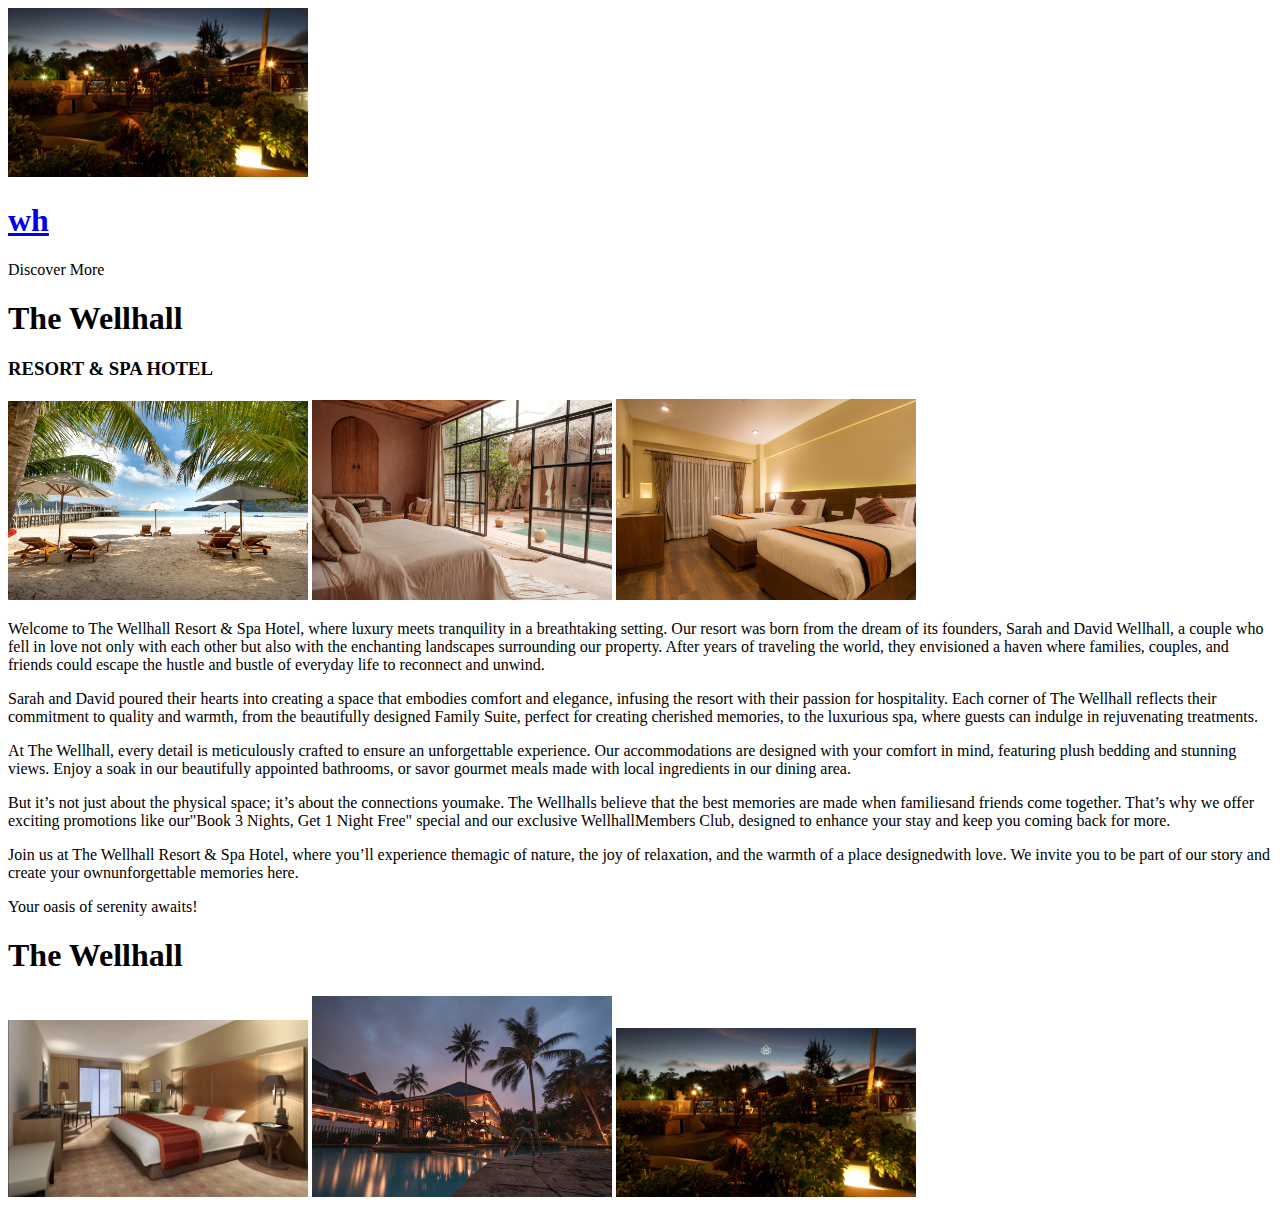
==== pages/learnmore.html @ 208e59b9 "Updated the html for the learn more page" ====
<!DOCTYPE html>
<html lang="en">
  <head>
    <meta charset="UTF-8" />
    <meta name="viewport" content="width=device-width, initial-scale=1.0" />
    <link rel="preconnect" href="https://fonts.googleapis.com" />
    <link rel="preconnect" href="https://fonts.gstatic.com" crossorigin />
    <link
      href="https://fonts.googleapis.com/css2?family=Cormorant+Garamond:ital,wght@0,300;0,400;0,500;0,600;0,700;1,300;1,400;1,500;1,600;1,700&family=Felipa&family=Fraunces:ital,opsz,wght@0,9..144,100..900;1,9..144,100..900&family=Milonga&family=Playfair+Display:ital,wght@0,400..900;1,400..900&family=UnifrakturMaguntia&display=swap"
      rel="stylesheet"
    />
    <link
      href="https://fonts.googleapis.com/css2?family=Fleur+De+Leah&family=Mea+Culpa&display=swap"
      rel="stylesheet"
    />
    <link rel="stylesheet" href="/styles/learnmore.css" />
    <link rel="icon" href="/imgs/favicon.ico" />
    <title>Learn More</title>
  </head>
  <body>
    <header>
      <img
        src="/imgs/learn more (8).png"
        alt=""
        class="main-image"
        width="300px"
      />
      <a href="#"><h1 class="wh-logo">wh</h1></a>
      <div class="hotel-name">
        <p class="welcome-header">Discover More</p>
        <h1 class="Wellhall">The Wellhall</h1>
        <h3 class="resort-header">RESORT & SPA HOTEL</h3>
      </div>
    </header>
    <div class="second-section">
      <aside class="second-section-left">
        <img class="image-one" src="/imgs/learn more (1).png" width="300px" />
        <img src="/imgs/learn more (2).png" class="image-two" width="300px" />
        <img src="/imgs/learn more (3).png" class="image-three" width="300px" />
      </aside>
      <div class="second-section-right">
        <p>
          Welcome to The Wellhall Resort & Spa Hotel, where luxury meets
          tranquility in a breathtaking setting. Our resort was born from the
          dream of its founders, Sarah and David Wellhall, a couple who fell in
          love not only with each other but also with the enchanting landscapes
          surrounding our property. After years of traveling the world, they
          envisioned a haven where families, couples, and friends could escape
          the hustle and bustle of everyday life to reconnect and unwind.
        </p>
        <p>
          Sarah and David poured their hearts into creating a space that
          embodies comfort and elegance, infusing the resort with their passion
          for hospitality. Each corner of The Wellhall reflects their commitment
          to quality and warmth, from the beautifully designed Family Suite,
          perfect for creating cherished memories, to the luxurious spa, where
          guests can indulge in rejuvenating treatments.
        </p>
        <p>
          At The Wellhall, every detail is meticulously crafted to ensure an
          unforgettable experience. Our accommodations are designed with your
          comfort in mind, featuring plush bedding and stunning views. Enjoy a
          soak in our beautifully appointed bathrooms, or savor gourmet meals
          made with local ingredients in our dining area.
        </p>
      </div>
    </div>
    <div class="third-section">
      <div class="third-section-left">
        <p>
          But it’s not just about the physical space; it’s about the connections
          youmake. The Wellhalls believe that the best memories are made when
          familiesand friends come together. That’s why we offer exciting
          promotions like our"Book 3 Nights, Get 1 Night Free" special and our
          exclusive WellhallMembers Club, designed to enhance your stay and keep
          you coming back for more.
        </p>
        <p>
          Join us at The Wellhall Resort & Spa Hotel, where you’ll experience
          themagic of nature, the joy of relaxation, and the warmth of a place
          designedwith love. We invite you to be part of our story and create
          your ownunforgettable memories here.
        </p>
        <p>Your oasis of serenity awaits!</p>
        <h1>The Wellhall</h1>
      </div>
      <aside class="third-section-right">
        <img src="/imgs/learn more (4).png" class="image-four" width="300px" />
        <img src="/imgs/learn more (5).png" class="image-five" width="300px" />
        <img src="/imgs/learn more (6).png" class="image-six" width="300px" />
      </aside>
    </div>
  </body>
</html>
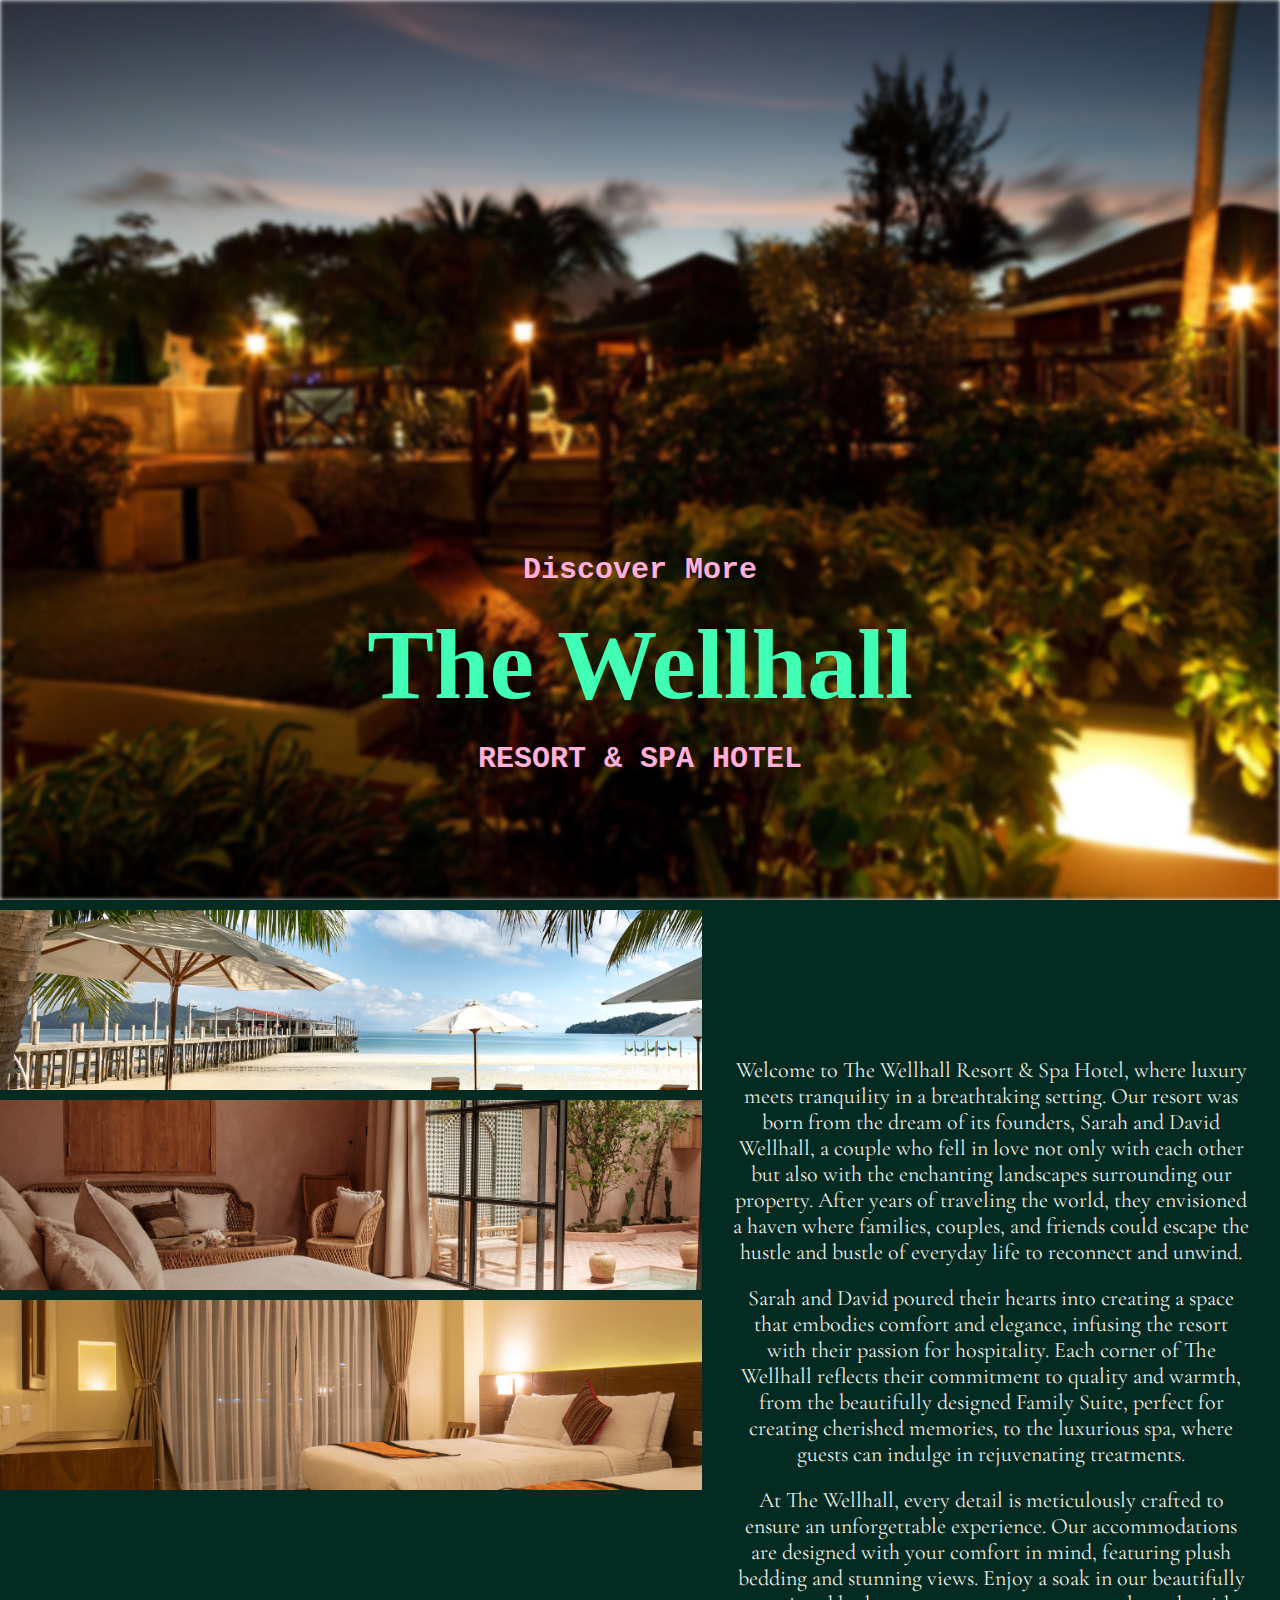
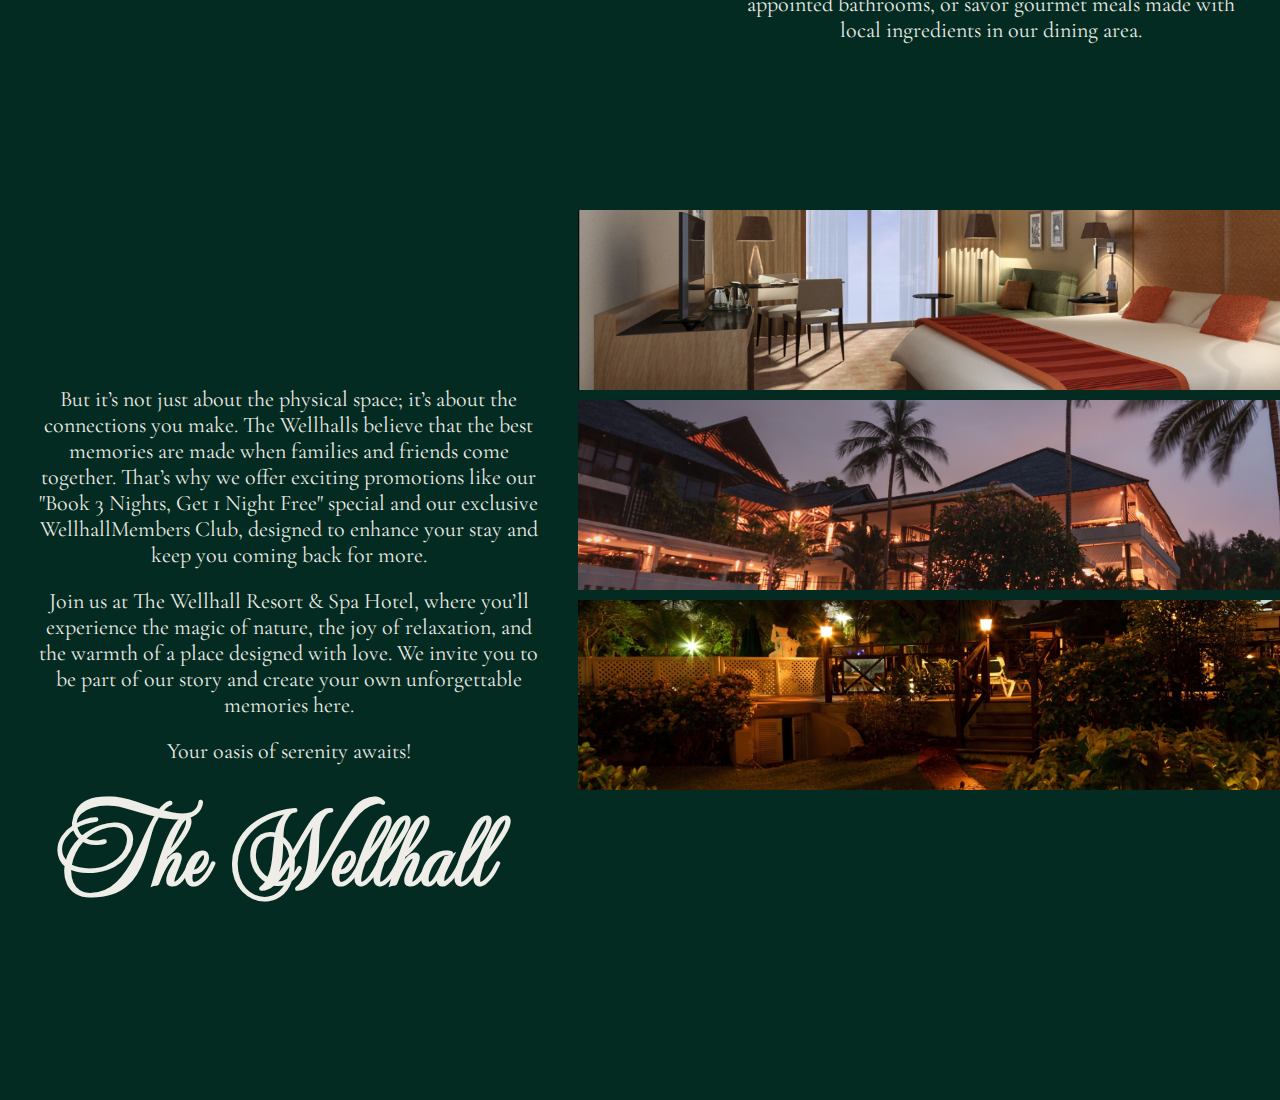
==== commit 2ad6f64e: "Styled the learn more page" ====
--- a/pages/learnmore.html
+++ b/pages/learnmore.html
@@ -19,24 +19,23 @@
   </head>
   <body>
     <header>
-      <img
-        src="/imgs/learn more (8).png"
-        alt=""
-        class="main-image"
-        width="300px"
-      />
-      <a href="#"><h1 class="wh-logo">wh</h1></a>
-      <div class="hotel-name">
-        <p class="welcome-header">Discover More</p>
-        <h1 class="Wellhall">The Wellhall</h1>
-        <h3 class="resort-header">RESORT & SPA HOTEL</h3>
+      <img src="/imgs/learn more (8).png" alt="" class="main-image" />
+      <div class="header-container">
+        <a class="wh-logo-a" href="/index.html" target="_blank"
+          ><h1 class="wh-logo">wh</h1></a
+        >
+        <div class="hotel-name">
+          <p class="welcome-header">Discover More</p>
+          <h1 class="Wellhall">The Wellhall</h1>
+          <h3 class="resort-header">RESORT & SPA HOTEL</h3>
+        </div>
       </div>
     </header>
     <div class="second-section">
       <aside class="second-section-left">
-        <img class="image-one" src="/imgs/learn more (1).png" width="300px" />
-        <img src="/imgs/learn more (2).png" class="image-two" width="300px" />
-        <img src="/imgs/learn more (3).png" class="image-three" width="300px" />
+        <img class="images image-one" src="/imgs/learn more (1).png" />
+        <img src="/imgs/learn more (2).png" class="images image-two" />
+        <img src="/imgs/learn more (3).png" class="images image-three" />
       </aside>
       <div class="second-section-right">
         <p>
@@ -69,25 +68,25 @@
       <div class="third-section-left">
         <p>
           But it’s not just about the physical space; it’s about the connections
-          youmake. The Wellhalls believe that the best memories are made when
-          familiesand friends come together. That’s why we offer exciting
-          promotions like our"Book 3 Nights, Get 1 Night Free" special and our
+          you make. The Wellhalls believe that the best memories are made when
+          families and friends come together. That’s why we offer exciting
+          promotions like our "Book 3 Nights, Get 1 Night Free" special and our
           exclusive WellhallMembers Club, designed to enhance your stay and keep
           you coming back for more.
         </p>
         <p>
           Join us at The Wellhall Resort & Spa Hotel, where you’ll experience
-          themagic of nature, the joy of relaxation, and the warmth of a place
-          designedwith love. We invite you to be part of our story and create
-          your ownunforgettable memories here.
+          the magic of nature, the joy of relaxation, and the warmth of a place
+          designed with love. We invite you to be part of our story and create
+          your own unforgettable memories here.
         </p>
-        <p>Your oasis of serenity awaits!</p>
+        <p class="oasis">Your oasis of serenity awaits!</p>
         <h1>The Wellhall</h1>
       </div>
       <aside class="third-section-right">
-        <img src="/imgs/learn more (4).png" class="image-four" width="300px" />
-        <img src="/imgs/learn more (5).png" class="image-five" width="300px" />
-        <img src="/imgs/learn more (6).png" class="image-six" width="300px" />
+        <img src="/imgs/learn more (4).png" class="images image-four" />
+        <img src="/imgs/learn more (5).png" class="images image-five" />
+        <img src="/imgs/learn more (6).png" class="images image-six" />
       </aside>
     </div>
   </body>
--- a/styles/learnmore.css
+++ b/styles/learnmore.css
@@ -0,0 +1,184 @@
+* {
+  font-family: Helvetica, sans-serif;
+  box-sizing: border-box;
+  overflow-x: hidden;
+  border: 0;
+  padding: 0;
+  margin: 0;
+}
+:root {
+  --main-colour: #032b22;
+  --darker-green: #00634d;
+  --lighter-green: #40ffb5;
+  --lighter-pink: #ffafda;
+  --off-white: #efede7;
+}
+/* Header Styling */
+header {
+  height: 100vh;
+  width: 100vw;
+}
+.main-image {
+  width: 100vw;
+  height: 100vh;
+  object-fit: cover;
+  position: relative;
+  left: 0;
+  right: 0;
+  filter: blur(2px);
+}
+.header-container {
+  position: relative;
+  top: -400px;
+}
+.wh-logo {
+  text-align: center;
+  width: 55px;
+  padding: 5px 2px;
+  border-radius: 50%;
+  border: 1px solid white;
+  display: block;
+  margin: 0 auto;
+  font-family: Cambria, Cochin, Georgia, Times, "Times New Roman", serif;
+  color: white;
+  position: relative;
+  bottom: 100px;
+}
+.wh-logo-a {
+  text-decoration: none;
+}
+.wh-logo:hover {
+  cursor: pointer;
+  box-shadow: 0 0 20px var(--off-white);
+  transform: scale(1.1);
+}
+.hotel-name {
+  display: flex;
+  flex-direction: column;
+  align-items: center;
+  color: white;
+}
+.welcome-header {
+  font-family: "Courier New", Courier, monospace;
+  padding-bottom: 20px;
+  font-size: 30px;
+  color: var(--lighter-pink);
+  font-weight: bold;
+}
+.Wellhall {
+  font-size: 100px;
+  font-family: "Times New Roman", Times, serif;
+  color: var(--lighter-green);
+}
+.resort-header {
+  font-family: "Courier New", Courier, monospace;
+  padding-top: 20px;
+  font-size: 30px;
+  color: var(--lighter-pink);
+}
+/* Second Section */
+.second-section {
+  height: 100vh;
+  width: 100vw;
+  display: flex;
+  background-color: #032b22;
+}
+.second-section-right {
+  width: 62%;
+  display: flex;
+  flex-direction: column;
+  justify-content: center;
+  align-items: center;
+  color: #efede7;
+}
+.second-section-right p {
+  display: block;
+  margin: 0 auto;
+  font-family: "Cormorant Garamond", Cambria, Cochin, Georgia, Times,
+    "Times New Roman", serif;
+  padding: 10px 30px;
+  font-size: 22px;
+  text-align: center;
+}
+.second-section-left {
+  display: flex;
+  flex-direction: column;
+  gap: 10px;
+}
+.images {
+  width: 965px;
+  height: 190px;
+  object-fit: cover;
+}
+.images:first-of-type {
+  padding-top: 10px;
+}
+/* Third Section */
+/* .third-section {
+  height: 100vh;
+  width: 100vw;
+  display: flex;
+  background-color: #032b22;
+}
+.third-section-left {
+  width: 62%;
+  display: flex;
+  flex-direction: column;
+  justify-content: center;
+  align-items: center;
+  color: #efede7;
+}
+.third-section-left p {
+  display: block;
+  margin: 0 auto;
+  font-family: "Cormorant Garamond", Cambria, Cochin, Georgia, Times,
+    "Times New Roman", serif;
+  padding: 10px 30px;
+  font-size: 22px;
+  text-align: center;
+  color: #efede7;
+} */
+.third-section {
+  height: 100vh;
+  width: 100vw;
+  display: flex;
+  background-color: #032b22;
+}
+.third-section-left {
+  width: 62%;
+  display: flex;
+  flex-direction: column;
+  justify-content: center;
+  align-items: center;
+  color: #efede7;
+}
+.third-section-left h1 {
+  font-family: "Mea Culpa", Cambria, Cochin, Georgia, Times, "Times New Roman",
+    serif;
+  font-size: 100px;
+  padding-top: 10px;
+  padding-right: 30px;
+}
+.third-section-left p {
+  display: block;
+  margin: 0 auto;
+  font-family: "Cormorant Garamond", Cambria, Cochin, Georgia, Times,
+    "Times New Roman", serif;
+  padding: 10px 30px;
+  font-size: 22px;
+  text-align: center;
+}
+.third-section-right {
+  display: flex;
+  flex-direction: column;
+  gap: 10px;
+}
+.third-section-right img {
+  padding-right: 10px;
+}
+.oasis:hover {
+  cursor: pointer;
+  transform: scale(1.2);
+  color: #ffafda;
+  font-style: italic;
+}
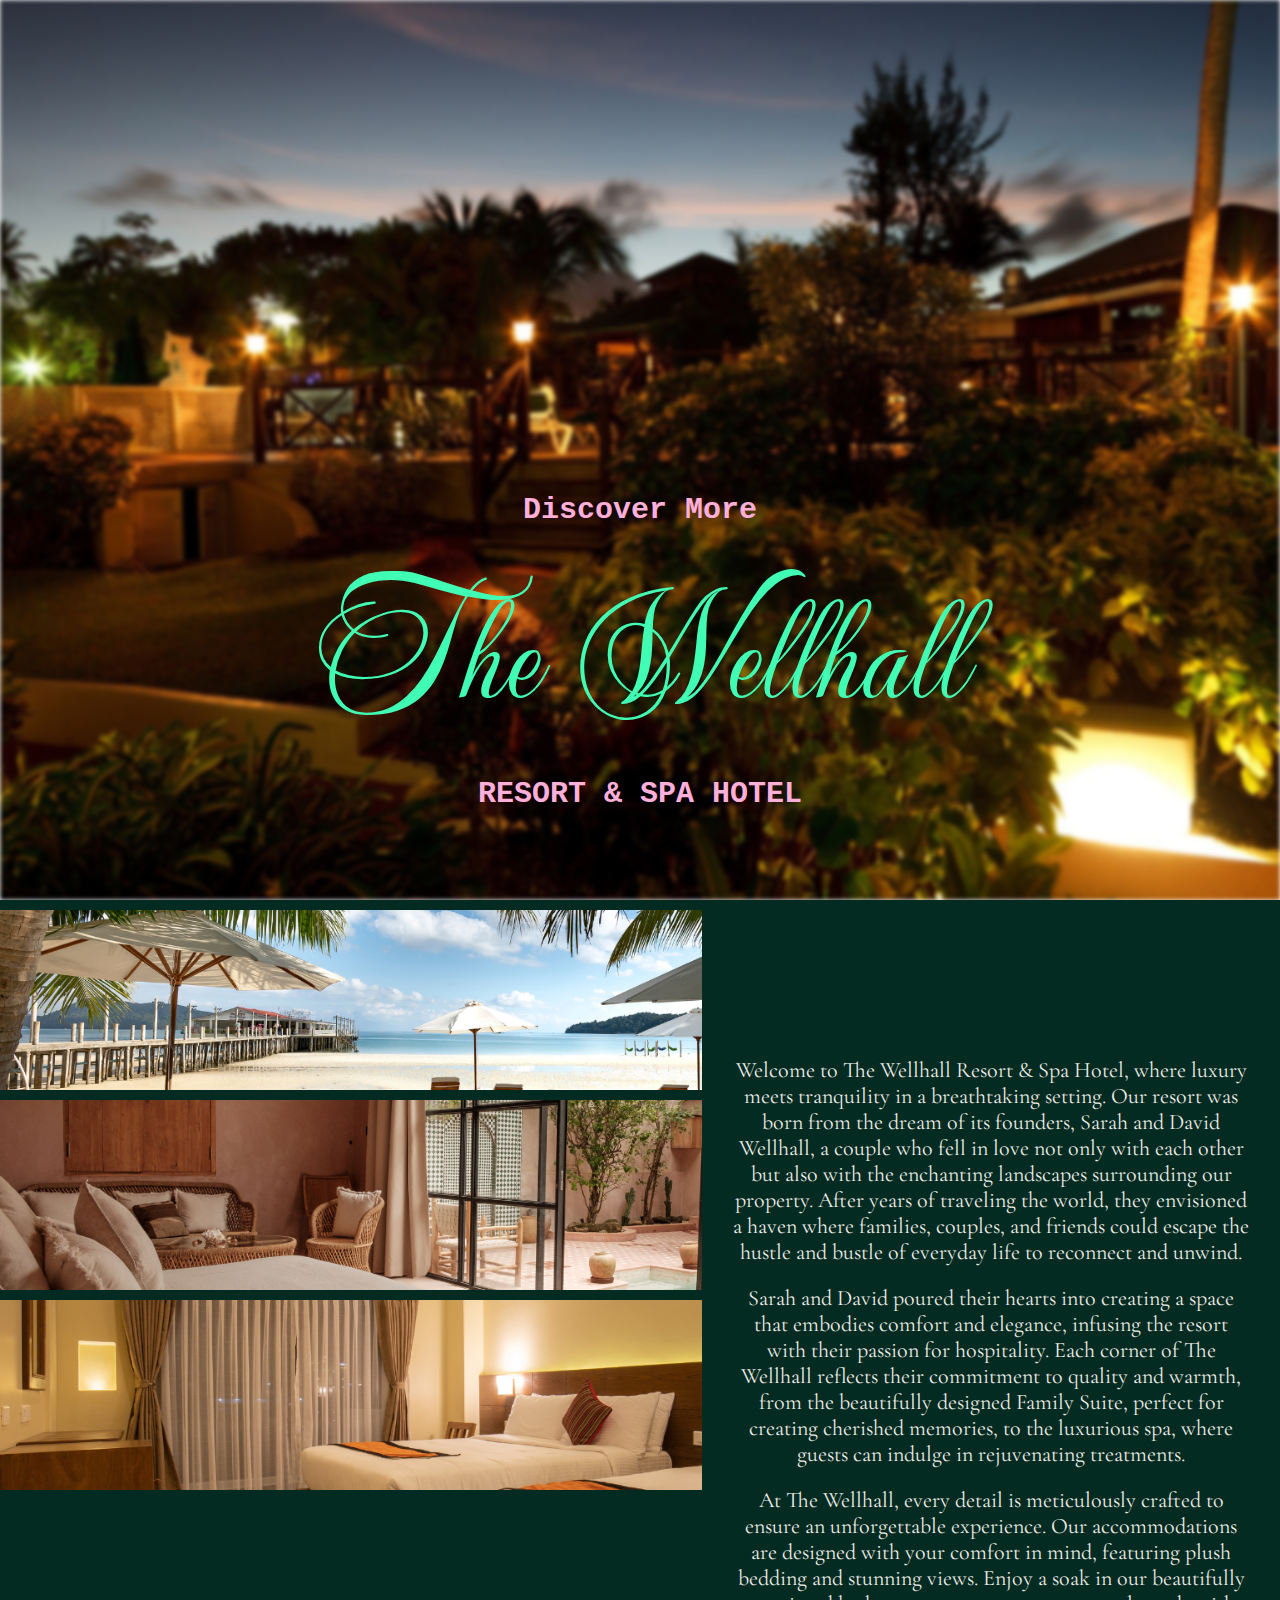
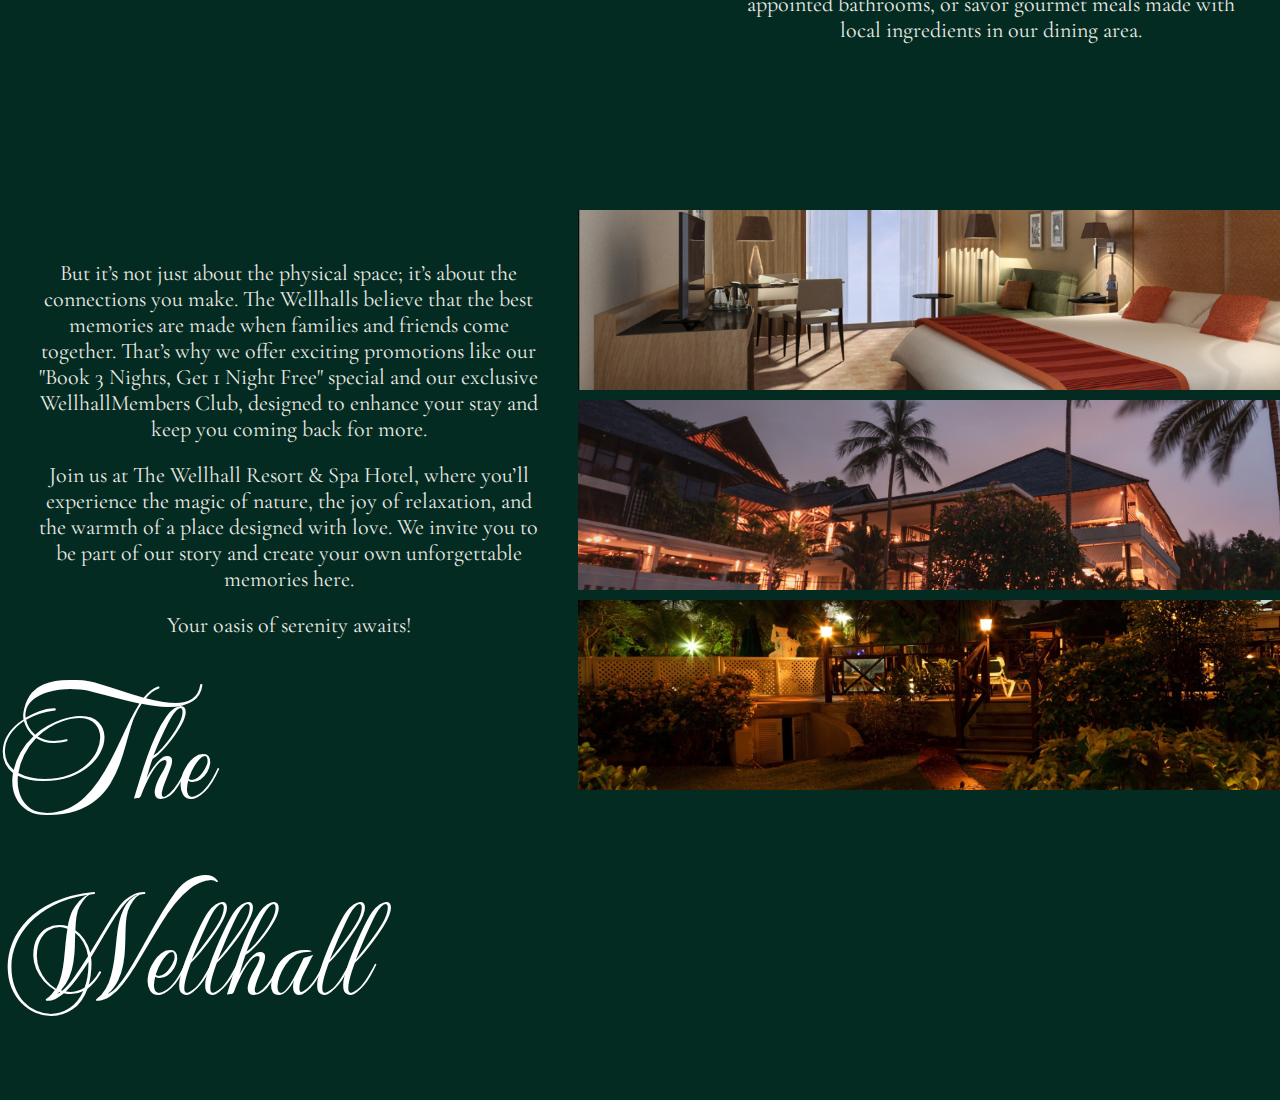
==== commit 66990bec: "started on the membership (html)" ====
--- a/pages/learnmore.html
+++ b/pages/learnmore.html
@@ -26,7 +26,9 @@
         >
         <div class="hotel-name">
           <p class="welcome-header">Discover More</p>
-          <h1 class="Wellhall">The Wellhall</h1>
+          <a href="/index.html" target="_blank"
+            ><h1 class="Wellhall">The Wellhall</h1></a
+          >
           <h3 class="resort-header">RESORT & SPA HOTEL</h3>
         </div>
       </div>
@@ -81,7 +83,7 @@
           your own unforgettable memories here.
         </p>
         <p class="oasis">Your oasis of serenity awaits!</p>
-        <h1>The Wellhall</h1>
+        <a href="/index.html" target="_blank"><h1>The Wellhall</h1></a>
       </div>
       <aside class="third-section-right">
         <img src="/imgs/learn more (4).png" class="images image-four" />
--- a/styles/learnmore.css
+++ b/styles/learnmore.css
@@ -18,6 +18,9 @@
   height: 100vh;
   width: 100vw;
 }
+header a {
+  text-decoration: none;
+}
 .main-image {
   width: 100vw;
   height: 100vh;
@@ -29,7 +32,7 @@
 }
 .header-container {
   position: relative;
-  top: -400px;
+  top: -460px;
 }
 .wh-logo {
   text-align: center;
@@ -66,9 +69,11 @@
   font-weight: bold;
 }
 .Wellhall {
-  font-size: 100px;
-  font-family: "Times New Roman", Times, serif;
+  font-size: 150px;
+  font-family: "mea Culpa", "Times New Roman", Times, serif;
   color: var(--lighter-green);
+  font-weight: 100;
+  padding: 0 30px;
 }
 .resort-header {
   font-family: "Courier New", Courier, monospace;
@@ -155,9 +160,10 @@
 .third-section-left h1 {
   font-family: "Mea Culpa", Cambria, Cochin, Georgia, Times, "Times New Roman",
     serif;
-  font-size: 100px;
+  font-size: 140px;
   padding-top: 10px;
   padding-right: 30px;
+  font-weight: 100;
 }
 .third-section-left p {
   display: block;
@@ -182,3 +188,7 @@
   color: #ffafda;
   font-style: italic;
 }
+.third-section a {
+  text-decoration: none;
+  color: white;
+}
